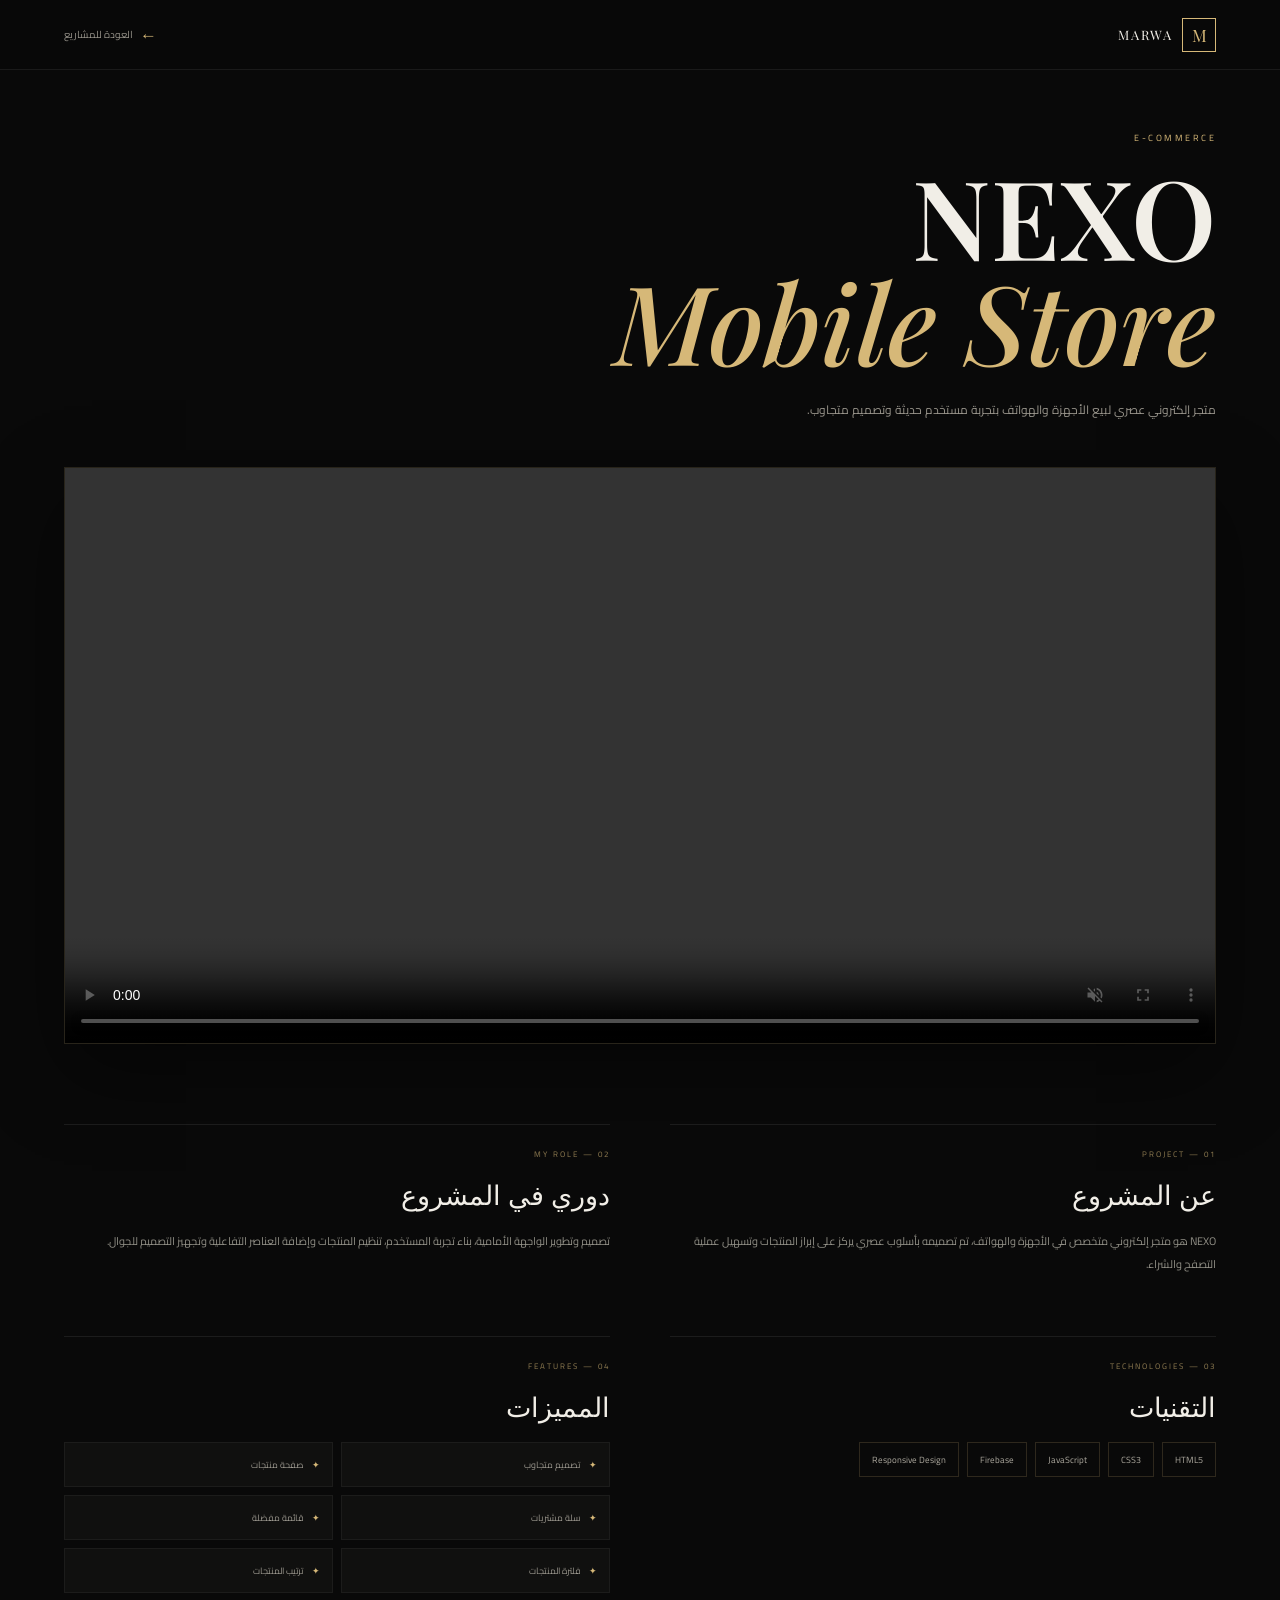
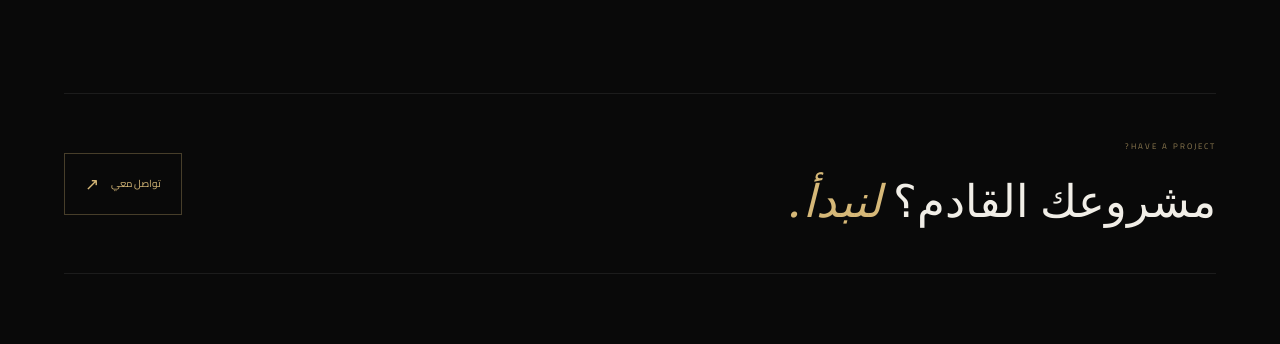
==== project.html @ 78e3b608 "Add files via upload" ====
<!DOCTYPE html>
<html lang="ar" dir="rtl">

<head>

    <meta charset="UTF-8">

    <meta
        name="viewport"
        content="width=device-width, initial-scale=1.0"
    >

    <title>Project | Marwa Hussin</title>

    <meta
        name="description"
        content="مشروع من أعمال Marwa Hussin في تصميم وتطوير المواقع"
    >

    <link rel="preconnect" href="https://fonts.googleapis.com">

    <link
        rel="preconnect"
        href="https://fonts.gstatic.com"
        crossorigin
    >

    <link
        href="https://fonts.googleapis.com/css2?family=Cairo:wght@300;400;500;600;700;800&family=Playfair+Display:wght@500;600;700&display=swap"
        rel="stylesheet"
    >

    <link rel="stylesheet" href="project.css">

</head>

<body>

    <header class="project-navbar">

        <a href="index.html" class="logo">

            <span class="logo-mark">M</span>

            <span class="logo-text">MARWA</span>

        </a>

        <a
            href="index.html#projects"
            class="back-btn"
        >

            <span class="back-icon">←</span>

            <span>العودة للمشاريع</span>

        </a>

    </header>


    <main id="projectPage">

        <!-- سيتم إنشاء المشروع بواسطة JavaScript -->

    </main>


    <!-- JavaScript -->

<script src="./project.js?v=6"></script>
</body>

</html>
---- project.css ----
/* =========================================
   PROJECT PAGE
========================================= */

* {
    box-sizing: border-box;
}

html {
    scroll-behavior: smooth;
}

body {
    margin: 0;
    background: #090909;
    color: #f1eee7;
    font-family: "Cairo", sans-serif;
}


/* =========================================
   NAVBAR
========================================= */

.project-navbar {

    position: fixed;

    top: 0;
    right: 0;
    left: 0;

    height: 70px;

    padding: 0 5%;

    display: flex;

    align-items: center;

    justify-content: space-between;

    background: rgba(9, 9, 9, 0.82);

    backdrop-filter: blur(18px);

    -webkit-backdrop-filter: blur(18px);

    border-bottom: 1px solid rgba(255,255,255,0.07);

    z-index: 999;

}


/* =========================================
   LOGO
========================================= */

.logo {

    display: flex;

    align-items: center;

    gap: 9px;

    color: #f1eee7;

    text-decoration: none;

}


.logo-mark {

    width: 34px;

    height: 34px;

    display: flex;

    align-items: center;

    justify-content: center;

    border: 1px solid #d6b878;

    color: #d6b878;

    font-family: "Playfair Display", serif;

    font-size: 17px;

}


.logo-text {

    font-family: "Playfair Display", serif;

    font-size: 13px;

    letter-spacing: 2px;

}


/* =========================================
   BACK BUTTON
========================================= */

.back-btn {

    display: flex;

    align-items: center;

    gap: 7px;

    color: #99958c;

    text-decoration: none;

    font-size: 10px;

    transition: .3s ease;

}


.back-icon {

    color: #d6b878;

    font-size: 17px;

}


.back-btn:hover {

    color: #d6b878;

}


/* =========================================
   PROJECT DETAIL
========================================= */

.project-detail {

    width: 100%;

    max-width: 1500px;

    margin: auto;

    padding: 120px 5% 70px;

}


/* =========================================
   HEADER
========================================= */

.project-detail-header {

    max-width: 850px;

    margin-bottom: 45px;

}


.project-category-detail {

    display: inline-block;

    color: #d6b878;

    font-size: 9px;

    letter-spacing: 2.5px;

    margin-bottom: 18px;

}


.project-detail h1 {

    margin: 0;

    font-family: "Playfair Display", serif;

    font-size: clamp(48px, 13vw, 110px);

    line-height: .95;

    font-weight: 600;

}


.project-detail h1 span {

    display: block;

    color: #d6b878;

    font-style: italic;

    font-weight: 500;

}


.project-description {

    max-width: 650px;

    margin: 25px 0 0;

    color: #99958c;

    font-size: 12px;

    line-height: 2;

}


/* =========================================
   VIDEO
========================================= */

.project-video-wrapper {

    width: 100%;

    overflow: hidden;

    background: #111;

    border: 1px solid rgba(214,184,120,.15);

    box-shadow:
        0 30px 80px rgba(0,0,0,.45);

}


.project-main-video {
    width: 100%;
    height: auto;
    display: block;
    object-fit: contain;
    background: #090909;
}

/* =========================================
   INFO GRID
========================================= */

.project-info-grid {

    display: grid;

    grid-template-columns: repeat(2, 1fr);

    gap: 60px;

    margin-top: 80px;

}


.project-info-block {

    padding-top: 22px;

    border-top: 1px solid rgba(255,255,255,.08);

}


.project-number {

    margin-bottom: 14px;

    color: rgba(214,184,120,.65);

    font-size: 8px;

    letter-spacing: 2px;

}


.project-info-block h2 {

    margin: 0 0 18px;

    font-family: "Playfair Display", serif;

    font-size: 27px;

    font-weight: 500;

}


.project-info-block p {

    margin: 0;

    color: #929087;

    font-size: 11px;

    line-height: 2.1;

}


/* =========================================
   TECHNOLOGIES
========================================= */

.project-technologies {

    display: flex;

    flex-wrap: wrap;

    gap: 8px;

}


.project-technologies span {

    padding: 8px 12px;

    border: 1px solid rgba(214,184,120,.18);

    color: #aaa69c;

    font-size: 9px;

}


/* =========================================
   FEATURES
========================================= */

.project-features {

    display: grid;

    grid-template-columns: repeat(2, 1fr);

    gap: 8px;

}


.project-feature {

    padding: 13px 12px;

    background: #10100f;

    border: 1px solid rgba(255,255,255,.05);

    color: #9b978e;

    font-size: 9px;

}


.project-feature::before {

    content: "✦";

    margin-left: 7px;

    color: #d6b878;

}


/* =========================================
   BOTTOM
========================================= */

.project-bottom {

    margin-top: 100px;

    padding: 45px 0;

    display: flex;

    align-items: center;

    justify-content: space-between;

    gap: 30px;

    border-top: 1px solid rgba(255,255,255,.08);

    border-bottom: 1px solid rgba(255,255,255,.08);

}


.project-bottom h2 {

    margin: 0;

    font-family: "Playfair Display", serif;

    font-size: clamp(28px, 5vw, 45px);

    font-weight: 500;

}


.project-bottom h2 span {

    color: #d6b878;

    font-style: italic;

}


.next-project {

    display: inline-flex;

    align-items: center;

    gap: 12px;

    padding: 14px 20px;

    border: 1px solid rgba(214,184,120,.3);

    color: #d6b878;

    text-decoration: none;

    font-size: 10px;

    white-space: nowrap;

    transition: .3s ease;

}


.next-project span {

    font-size: 17px;

}


.next-project:hover {

    background: #d6b878;

    color: #111;

}


/* =========================================
   TABLET
========================================= */

@media (min-width: 601px) and (max-width: 900px) {

    .project-detail {

        padding-left: 6%;
        padding-right: 6%;

    }

    .project-info-grid {

        gap: 35px;

    }

}


/* =========================================
   MOBILE
========================================= */

@media (max-width: 600px) {


    .project-navbar {

        height: 62px;

        padding: 0 5%;

    }


    .logo-mark {

        width: 30px;

        height: 30px;

        font-size: 15px;

    }


    .logo-text {

        font-size: 11px;

    }


    .back-btn {

        font-size: 9px;

    }


    .back-icon {

        font-size: 15px;

    }


    .project-detail {

        padding:

            30px

            5%

            55px;

    }


    .project-detail-header {

        margin-bottom: 30px;

    }


    .project-category-detail {

        font-size: 8px;

        letter-spacing: 2px;

        margin-bottom: 15px;

    }


    .project-detail h1 {

        font-size: clamp(43px, 15vw, 70px);

        line-height: .92;

    }


    .project-description {

        font-size: 11px;

        line-height: 2;

        margin-top: 20px;

    }


    /* VIDEO */

    .project-video-wrapper {

        border-radius: 0;

    }



    /* INFO */

    .project-info-grid {

        grid-template-columns: 1fr;

        gap: 40px;

        margin-top: 55px;

    }


    .project-info-block {

        padding-top: 18px;

    }


    .project-info-block h2 {

        font-size: 24px;

        margin-bottom: 14px;

    }


    .project-info-block p {

        font-size: 10px;

        line-height: 2;

    }


    /* TECHNOLOGIES */

    .project-technologies {

        gap: 6px;

    }


    .project-technologies span {

        padding: 7px 10px;

        font-size: 8px;

    }


    /* FEATURES */

    .project-features {

        grid-template-columns: 1fr 1fr;

        gap: 6px;

    }


    .project-feature {

        padding: 11px 8px;

        font-size: 8px;

    }


    /* BOTTOM */

    .project-bottom {

        margin-top: 65px;

        padding: 35px 0;

        flex-direction: column;

        align-items: flex-start;

        gap: 25px;

    }


    .project-bottom h2 {

        font-size: 30px;

    }


    .next-project {

        width: 100%;

        justify-content: center;

        padding: 13px;

    }

}


/* =========================================
   VERY SMALL PHONES
========================================= */

@media (max-width: 380px) {

    .project-detail {

        padding-left: 4%;

        padding-right: 4%;

    }


    .project-detail h1 {

        font-size: 43px;

    }


    .project-description {

        font-size: 10px;

    }


    .project-info-grid {

        gap: 35px;

    }


    .project-features {

        grid-template-columns: 1fr;

    }

}
/* =========================================
   SAFARI + MOBILE FIX
========================================= */

html,
body {
    width: 100%;
    min-height: 100%;
    overflow-x: hidden;
    overflow-y: auto;
    -webkit-overflow-scrolling: touch;
}

.project-detail {
    position: relative;
    z-index: 1;
    min-height: 100vh;
}

/* تأكيد ظهور جميع معلومات المشروع */
.project-detail-header,
.project-info-grid,
.project-info-block,
.project-bottom {
    position: relative;
    z-index: 2;
    opacity: 1 !important;
    visibility: visible !important;
    transform: none !important;
}

/* الفيديو */
.project-video-wrapper {
    position: relative;
    width: 100%;
    overflow: hidden;
    background: #090909;
}

.project-main-video {
    width: 100%;
    height: auto;
    min-height: 1px;
    display: block !important;
    object-fit: contain;
    background: #090909;
}

/* =========================================
   MOBILE
========================================= */

@media (max-width: 600px) {

    .project-detail {
        width: 100%;
        padding-top: 105px;
        padding-right: 5%;
        padding-bottom: 55px;
        padding-left: 5%;
    }

    .project-detail-header {
        display: block !important;
        opacity: 1 !important;
        visibility: visible !important;
    }

    .project-info-grid {
        display: grid !important;
        grid-template-columns: 1fr !important;
        gap: 40px;
        margin-top: 55px;
        opacity: 1 !important;
        visibility: visible !important;
    }

    .project-info-block {
        display: block !important;
        opacity: 1 !important;
        visibility: visible !important;
    }

    .project-bottom {
        display: flex !important;
        opacity: 1 !important;
        visibility: visible !important;
    }

    .project-video-wrapper {
        width: 100%;
    }

    .project-main-video {
        width: 100%;
        height: auto;
        display: block !important;
        object-fit: contain;
    }
}
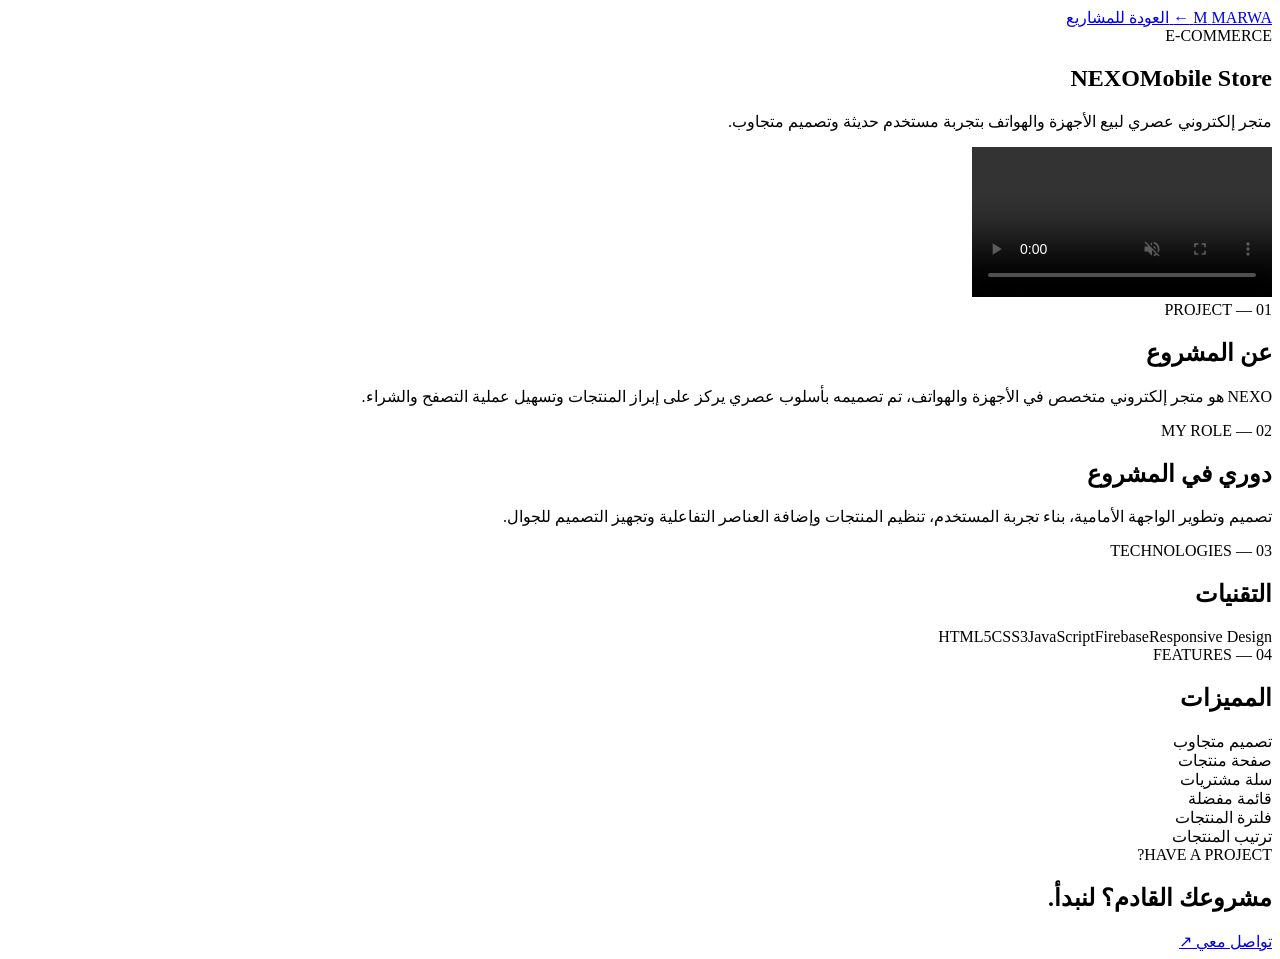
==== commit 1206c54a: "Add files via upload" ====
--- a/project.html
+++ b/project.html
@@ -30,7 +30,6 @@
         rel="stylesheet"
     >
 
-    <link rel="stylesheet" href="project.css">
 
 </head>
 
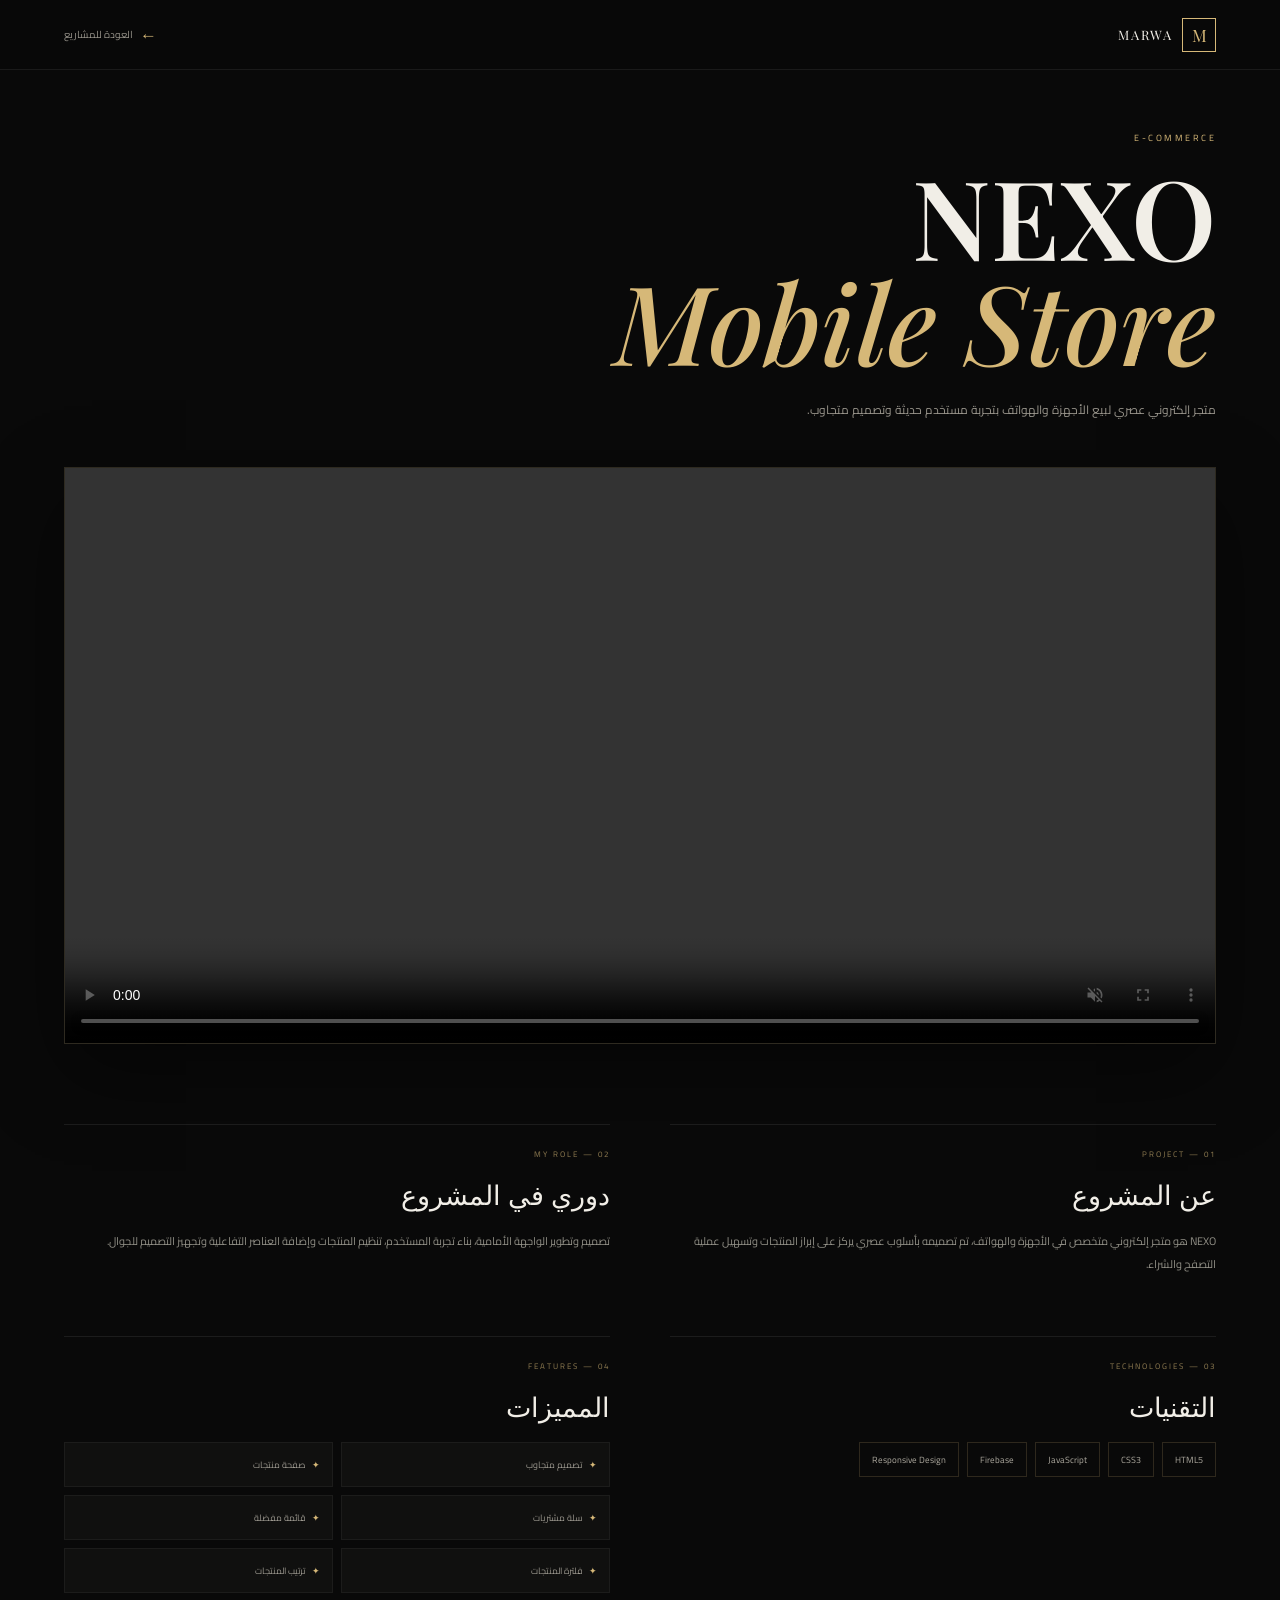
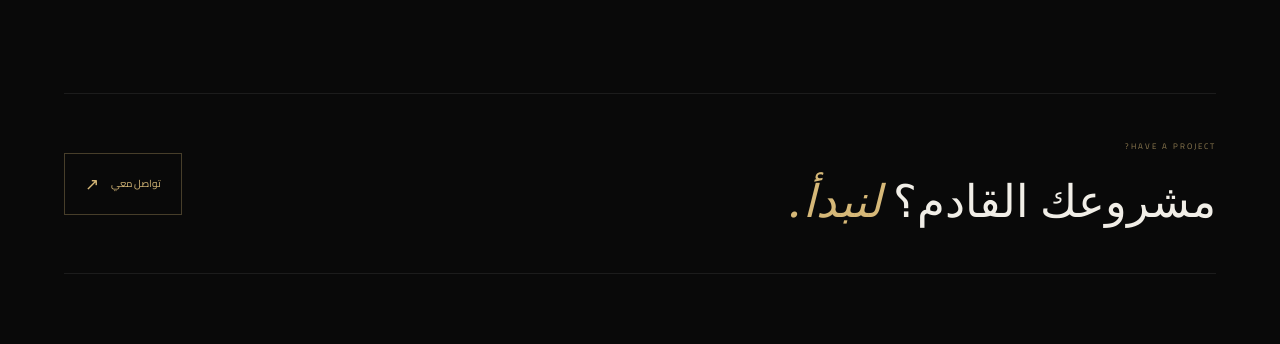
==== commit f0c88eea: "Add files via upload" ====
--- a/project.html
+++ b/project.html
@@ -30,6 +30,7 @@
         rel="stylesheet"
     >
 
+    <link rel="stylesheet" href="project.css">
 
 </head>
 
--- a/project.css
+++ b/project.css
@@ -0,0 +1,775 @@
+/* =========================================
+   PROJECT PAGE
+========================================= */
+
+* {
+    box-sizing: border-box;
+}
+
+html {
+    scroll-behavior: smooth;
+}
+
+body {
+    margin: 0;
+    background: #090909;
+    color: #f1eee7;
+    font-family: "Cairo", sans-serif;
+}
+
+
+/* =========================================
+   NAVBAR
+========================================= */
+
+.project-navbar {
+
+    position: fixed;
+
+    top: 0;
+    right: 0;
+    left: 0;
+
+    height: 70px;
+
+    padding: 0 5%;
+
+    display: flex;
+
+    align-items: center;
+
+    justify-content: space-between;
+
+    background: rgba(9, 9, 9, 0.82);
+
+    backdrop-filter: blur(18px);
+
+    -webkit-backdrop-filter: blur(18px);
+
+    border-bottom: 1px solid rgba(255,255,255,0.07);
+
+    z-index: 999;
+
+}
+
+
+/* =========================================
+   LOGO
+========================================= */
+
+.logo {
+
+    display: flex;
+
+    align-items: center;
+
+    gap: 9px;
+
+    color: #f1eee7;
+
+    text-decoration: none;
+
+}
+
+
+.logo-mark {
+
+    width: 34px;
+
+    height: 34px;
+
+    display: flex;
+
+    align-items: center;
+
+    justify-content: center;
+
+    border: 1px solid #d6b878;
+
+    color: #d6b878;
+
+    font-family: "Playfair Display", serif;
+
+    font-size: 17px;
+
+}
+
+
+.logo-text {
+
+    font-family: "Playfair Display", serif;
+
+    font-size: 13px;
+
+    letter-spacing: 2px;
+
+}
+
+
+/* =========================================
+   BACK BUTTON
+========================================= */
+
+.back-btn {
+
+    display: flex;
+
+    align-items: center;
+
+    gap: 7px;
+
+    color: #99958c;
+
+    text-decoration: none;
+
+    font-size: 10px;
+
+    transition: .3s ease;
+
+}
+
+
+.back-icon {
+
+    color: #d6b878;
+
+    font-size: 17px;
+
+}
+
+
+.back-btn:hover {
+
+    color: #d6b878;
+
+}
+
+
+/* =========================================
+   PROJECT DETAIL
+========================================= */
+
+.project-detail {
+
+    width: 100%;
+
+    max-width: 1500px;
+
+    margin: auto;
+
+    padding: 120px 5% 70px;
+
+}
+
+
+/* =========================================
+   HEADER
+========================================= */
+
+.project-detail-header {
+
+    max-width: 850px;
+
+    margin-bottom: 45px;
+
+}
+
+
+.project-category-detail {
+
+    display: inline-block;
+
+    color: #d6b878;
+
+    font-size: 9px;
+
+    letter-spacing: 2.5px;
+
+    margin-bottom: 18px;
+
+}
+
+
+.project-detail h1 {
+
+    margin: 0;
+
+    font-family: "Playfair Display", serif;
+
+    font-size: clamp(48px, 13vw, 110px);
+
+    line-height: .95;
+
+    font-weight: 600;
+
+}
+
+
+.project-detail h1 span {
+
+    display: block;
+
+    color: #d6b878;
+
+    font-style: italic;
+
+    font-weight: 500;
+
+}
+
+
+.project-description {
+
+    max-width: 650px;
+
+    margin: 25px 0 0;
+
+    color: #99958c;
+
+    font-size: 12px;
+
+    line-height: 2;
+
+}
+
+
+/* =========================================
+   VIDEO
+========================================= */
+
+.project-video-wrapper {
+
+    width: 100%;
+
+    overflow: hidden;
+
+    background: #111;
+
+    border: 1px solid rgba(214,184,120,.15);
+
+    box-shadow:
+        0 30px 80px rgba(0,0,0,.45);
+
+}
+
+
+.project-main-video {
+    width: 100%;
+    height: auto;
+    display: block;
+    object-fit: contain;
+    background: #090909;
+}
+
+/* =========================================
+   INFO GRID
+========================================= */
+
+.project-info-grid {
+
+    display: grid;
+
+    grid-template-columns: repeat(2, 1fr);
+
+    gap: 60px;
+
+    margin-top: 80px;
+
+}
+
+
+.project-info-block {
+
+    padding-top: 22px;
+
+    border-top: 1px solid rgba(255,255,255,.08);
+
+}
+
+
+.project-number {
+
+    margin-bottom: 14px;
+
+    color: rgba(214,184,120,.65);
+
+    font-size: 8px;
+
+    letter-spacing: 2px;
+
+}
+
+
+.project-info-block h2 {
+
+    margin: 0 0 18px;
+
+    font-family: "Playfair Display", serif;
+
+    font-size: 27px;
+
+    font-weight: 500;
+
+}
+
+
+.project-info-block p {
+
+    margin: 0;
+
+    color: #929087;
+
+    font-size: 11px;
+
+    line-height: 2.1;
+
+}
+
+
+/* =========================================
+   TECHNOLOGIES
+========================================= */
+
+.project-technologies {
+
+    display: flex;
+
+    flex-wrap: wrap;
+
+    gap: 8px;
+
+}
+
+
+.project-technologies span {
+
+    padding: 8px 12px;
+
+    border: 1px solid rgba(214,184,120,.18);
+
+    color: #aaa69c;
+
+    font-size: 9px;
+
+}
+
+
+/* =========================================
+   FEATURES
+========================================= */
+
+.project-features {
+
+    display: grid;
+
+    grid-template-columns: repeat(2, 1fr);
+
+    gap: 8px;
+
+}
+
+
+.project-feature {
+
+    padding: 13px 12px;
+
+    background: #10100f;
+
+    border: 1px solid rgba(255,255,255,.05);
+
+    color: #9b978e;
+
+    font-size: 9px;
+
+}
+
+
+.project-feature::before {
+
+    content: "✦";
+
+    margin-left: 7px;
+
+    color: #d6b878;
+
+}
+
+
+/* =========================================
+   BOTTOM
+========================================= */
+
+.project-bottom {
+
+    margin-top: 100px;
+
+    padding: 45px 0;
+
+    display: flex;
+
+    align-items: center;
+
+    justify-content: space-between;
+
+    gap: 30px;
+
+    border-top: 1px solid rgba(255,255,255,.08);
+
+    border-bottom: 1px solid rgba(255,255,255,.08);
+
+}
+
+
+.project-bottom h2 {
+
+    margin: 0;
+
+    font-family: "Playfair Display", serif;
+
+    font-size: clamp(28px, 5vw, 45px);
+
+    font-weight: 500;
+
+}
+
+
+.project-bottom h2 span {
+
+    color: #d6b878;
+
+    font-style: italic;
+
+}
+
+
+.next-project {
+
+    display: inline-flex;
+
+    align-items: center;
+
+    gap: 12px;
+
+    padding: 14px 20px;
+
+    border: 1px solid rgba(214,184,120,.3);
+
+    color: #d6b878;
+
+    text-decoration: none;
+
+    font-size: 10px;
+
+    white-space: nowrap;
+
+    transition: .3s ease;
+
+}
+
+
+.next-project span {
+
+    font-size: 17px;
+
+}
+
+
+.next-project:hover {
+
+    background: #d6b878;
+
+    color: #111;
+
+}
+
+
+/* =========================================
+   TABLET
+========================================= */
+
+@media (min-width: 601px) and (max-width: 900px) {
+
+    .project-detail {
+
+        padding-left: 6%;
+        padding-right: 6%;
+
+    }
+
+    .project-info-grid {
+
+        gap: 35px;
+
+    }
+
+}
+
+
+/* =========================================
+   MOBILE
+========================================= */
+
+@media (max-width: 600px) {
+
+
+    .project-navbar {
+
+        height: 62px;
+
+        padding: 0 5%;
+
+    }
+
+
+    .logo-mark {
+
+        width: 30px;
+
+        height: 30px;
+
+        font-size: 15px;
+
+    }
+
+
+    .logo-text {
+
+        font-size: 11px;
+
+    }
+
+
+    .back-btn {
+
+        font-size: 9px;
+
+    }
+
+
+    .back-icon {
+
+        font-size: 15px;
+
+    }
+
+
+    .project-detail {
+
+        padding:
+
+            50px
+
+            5%
+
+            55px;
+
+    }
+
+
+    .project-detail-header {
+
+        margin-bottom: 30px;
+
+    }
+
+
+    .project-category-detail {
+
+        font-size: 8px;
+
+        letter-spacing: 2px;
+
+        margin-bottom: 15px;
+
+    }
+
+
+    .project-detail h1 {
+
+        font-size: clamp(43px, 15vw, 70px);
+
+        line-height: .92;
+
+    }
+
+
+    .project-description {
+
+        font-size: 11px;
+
+        line-height: 2;
+
+        margin-top: 20px;
+
+    }
+
+
+    /* VIDEO */
+
+    .project-video-wrapper {
+
+        border-radius: 0;
+
+    }
+
+
+
+    /* INFO */
+
+    .project-info-grid {
+
+        grid-template-columns: 1fr;
+
+        gap: 40px;
+
+        margin-top: 55px;
+
+    }
+
+
+    .project-info-block {
+
+        padding-top: 18px;
+
+    }
+
+
+    .project-info-block h2 {
+
+        font-size: 24px;
+
+        margin-bottom: 14px;
+
+    }
+
+
+    .project-info-block p {
+
+        font-size: 10px;
+
+        line-height: 2;
+
+    }
+
+
+    /* TECHNOLOGIES */
+
+    .project-technologies {
+
+        gap: 6px;
+
+    }
+
+
+    .project-technologies span {
+
+        padding: 7px 10px;
+
+        font-size: 8px;
+
+    }
+
+
+    /* FEATURES */
+
+    .project-features {
+
+        grid-template-columns: 1fr 1fr;
+
+        gap: 6px;
+
+    }
+
+
+    .project-feature {
+
+        padding: 11px 8px;
+
+        font-size: 8px;
+
+    }
+
+
+    /* BOTTOM */
+
+    .project-bottom {
+
+        margin-top: 65px;
+
+        padding: 35px 0;
+
+        flex-direction: column;
+
+        align-items: flex-start;
+
+        gap: 25px;
+
+    }
+
+
+    .project-bottom h2 {
+
+        font-size: 30px;
+
+    }
+
+
+    .next-project {
+
+        width: 100%;
+
+        justify-content: center;
+
+        padding: 13px;
+
+    }
+
+}
+
+
+/* =========================================
+   VERY SMALL PHONES
+========================================= */
+
+@media (max-width: 380px) {
+
+    .project-detail {
+
+        padding-left: 4%;
+
+        padding-right: 4%;
+
+    }
+
+
+    .project-detail h1 {
+
+        font-size: 43px;
+
+    }
+
+
+    .project-description {
+
+        font-size: 10px;
+
+    }
+
+
+    .project-info-grid {
+
+        gap: 35px;
+
+    }
+
+
+    .project-features {
+
+        grid-template-columns: 1fr;
+
+    }
+
+}
+/* =========================================
+   SAFARI + MOBILE FIX
+========================================= */
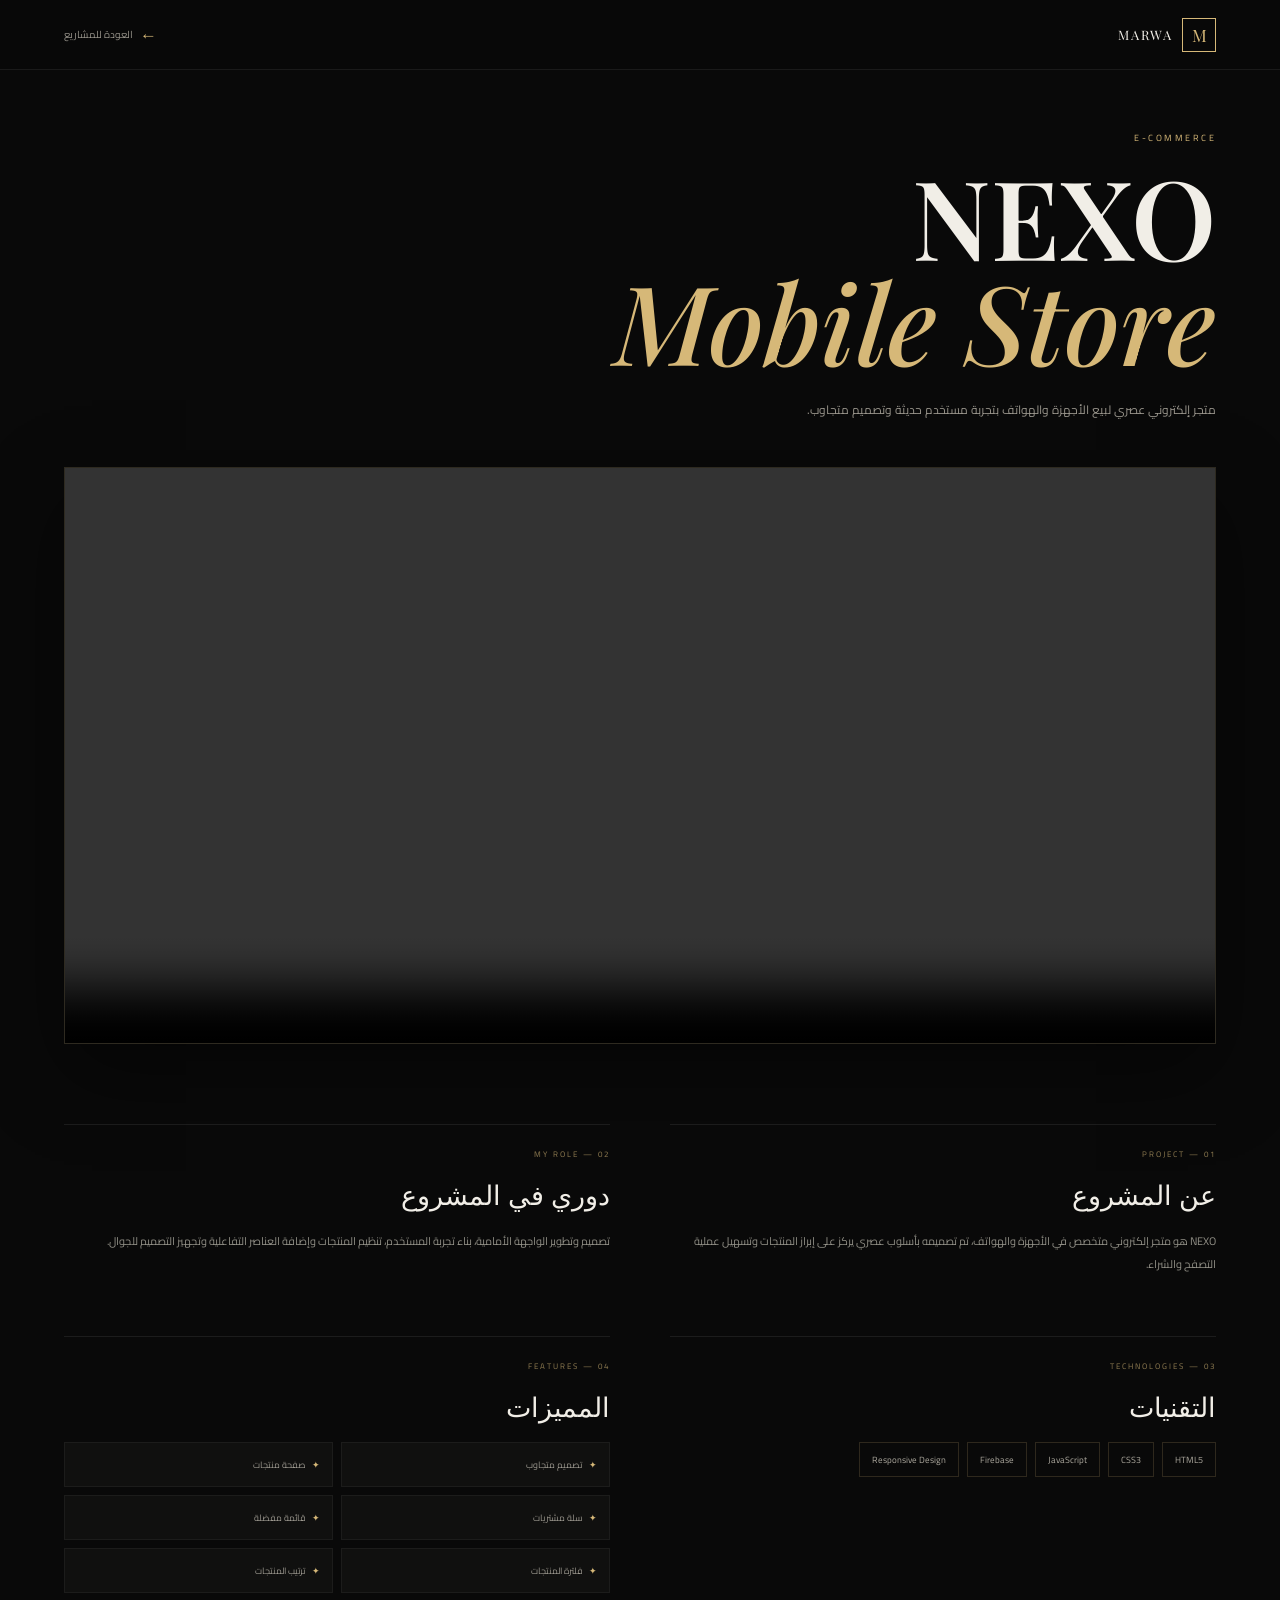
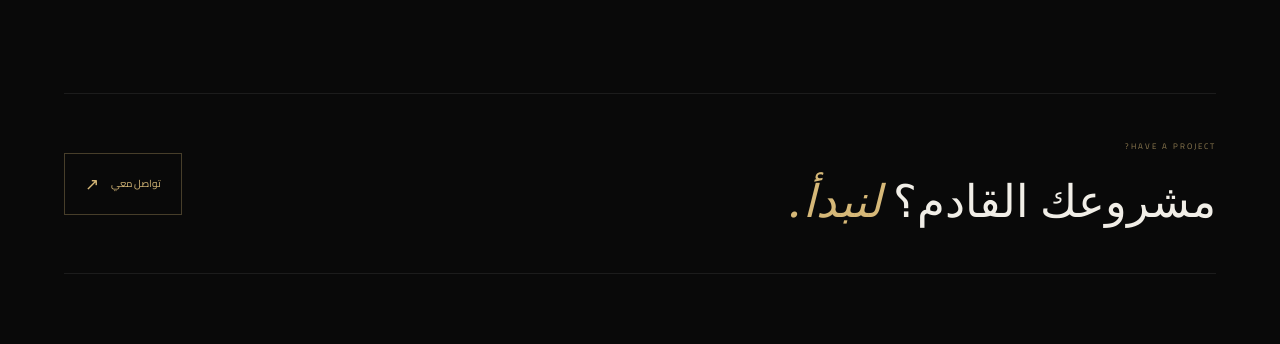
==== commit df2b7315: "Add files via upload" ====
--- a/project.html
+++ b/project.html
@@ -60,16 +60,17 @@
     </header>
 
 
-    <main id="projectPage">
+ <main id="projectPage">
 
-        <!-- سيتم إنشاء المشروع بواسطة JavaScript -->
+    <h1>JavaScript Test</h1>
 
-    </main>
+</main>
 
 
     <!-- JavaScript -->
 
-<script src="./project.js?v=6"></script>
+<script src="project.js"></script>
+
 </body>
 
 </html>
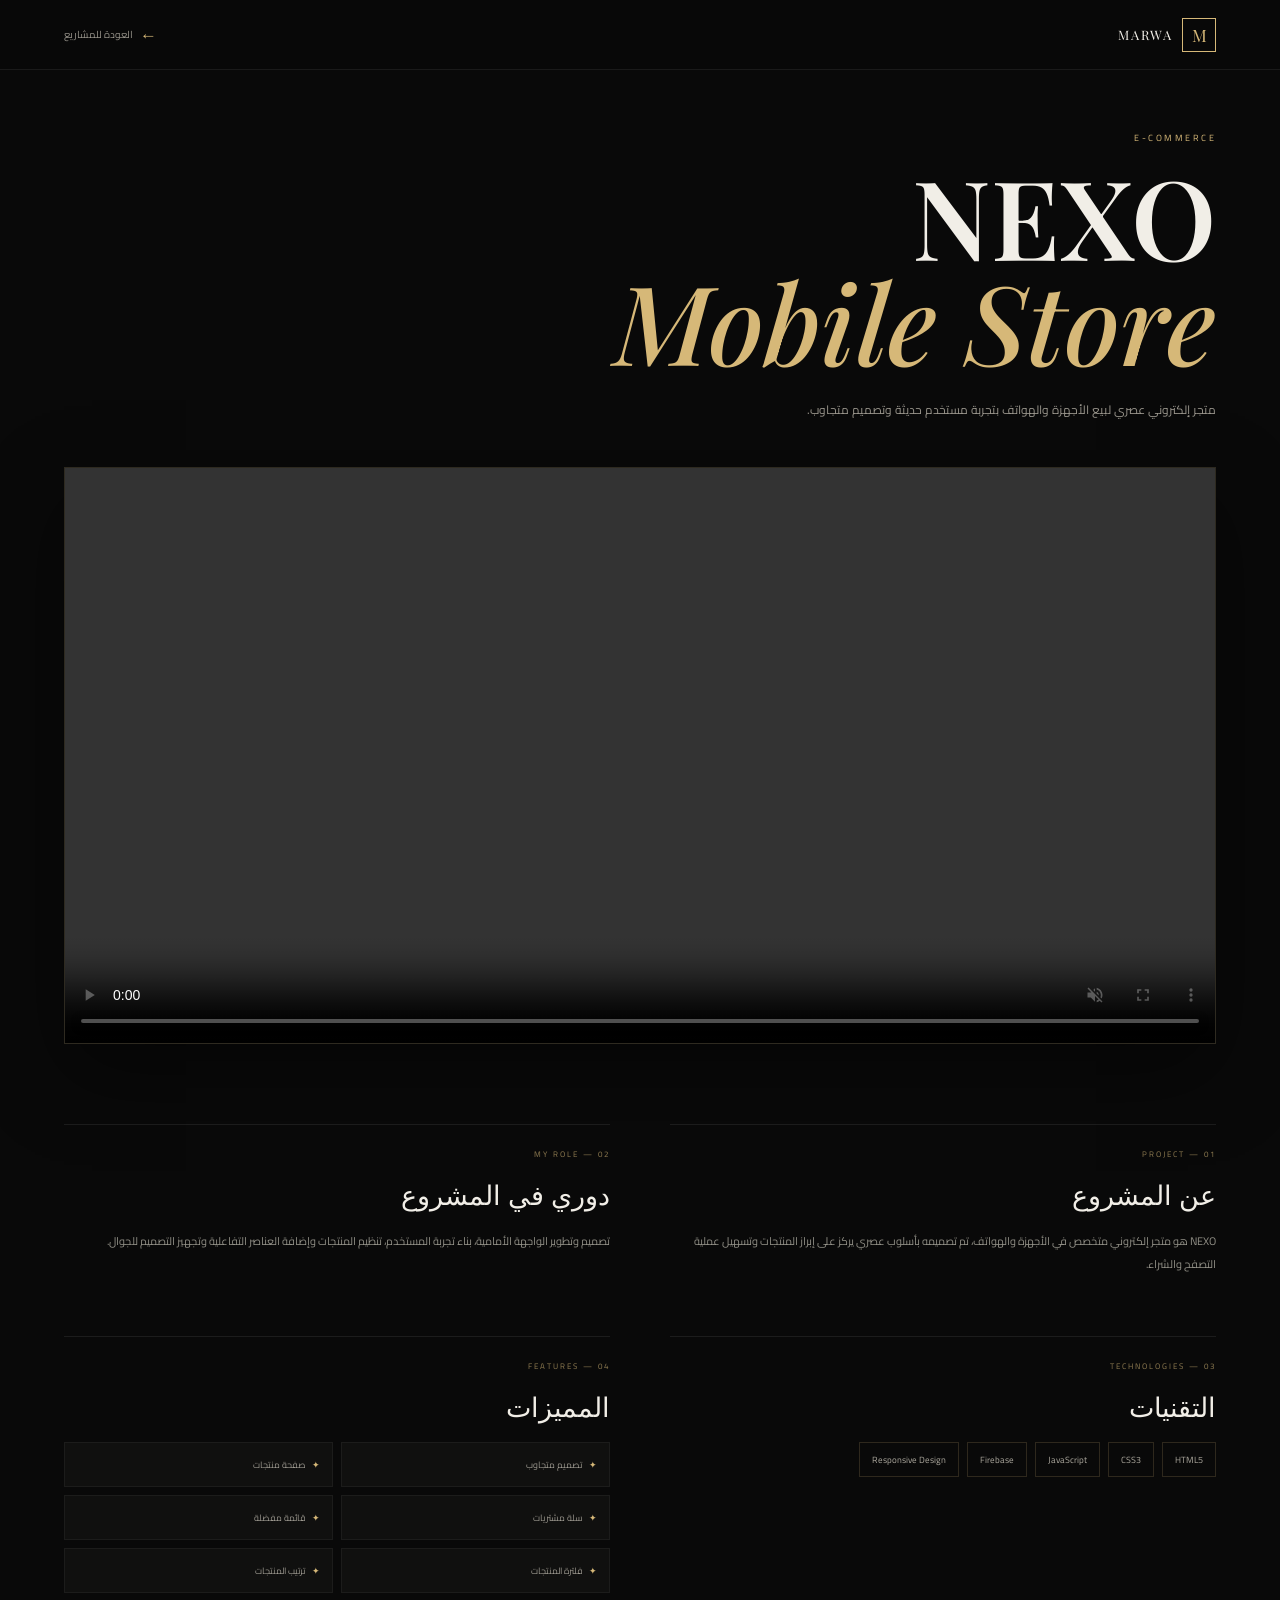
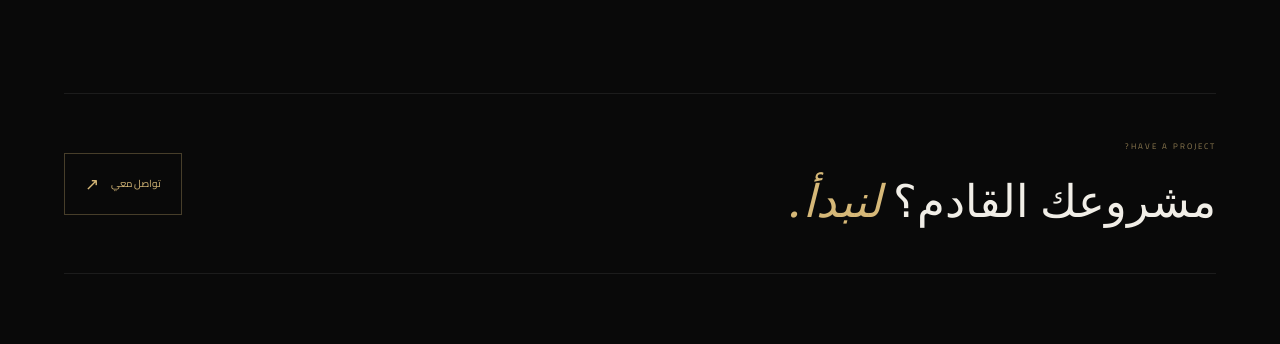
==== commit 8979c09f: "Add files via upload" ====
--- a/project.html
+++ b/project.html
@@ -62,15 +62,11 @@
 
  <main id="projectPage">
 
-    <h1>JavaScript Test</h1>
-
 </main>
 
 
     <!-- JavaScript -->
-
 <script src="project.js"></script>
 
-</body>
 
 </html>
